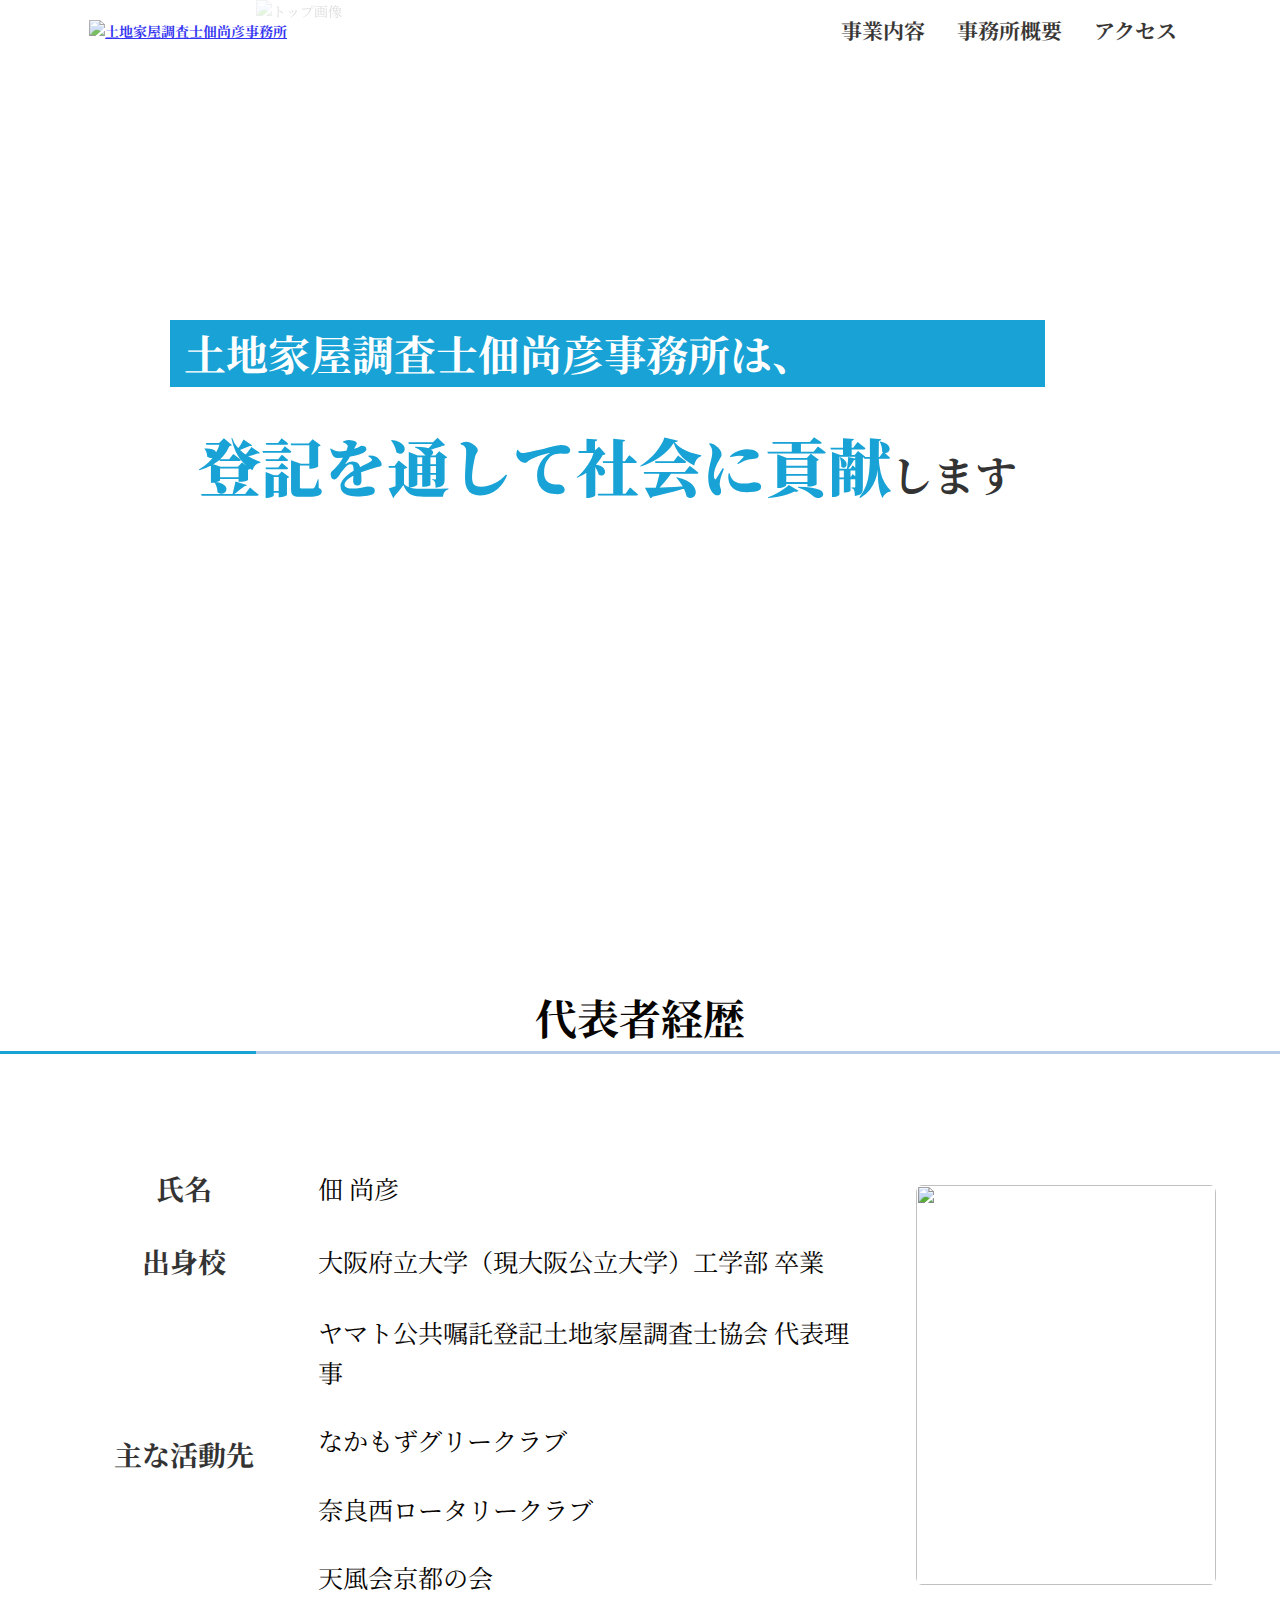
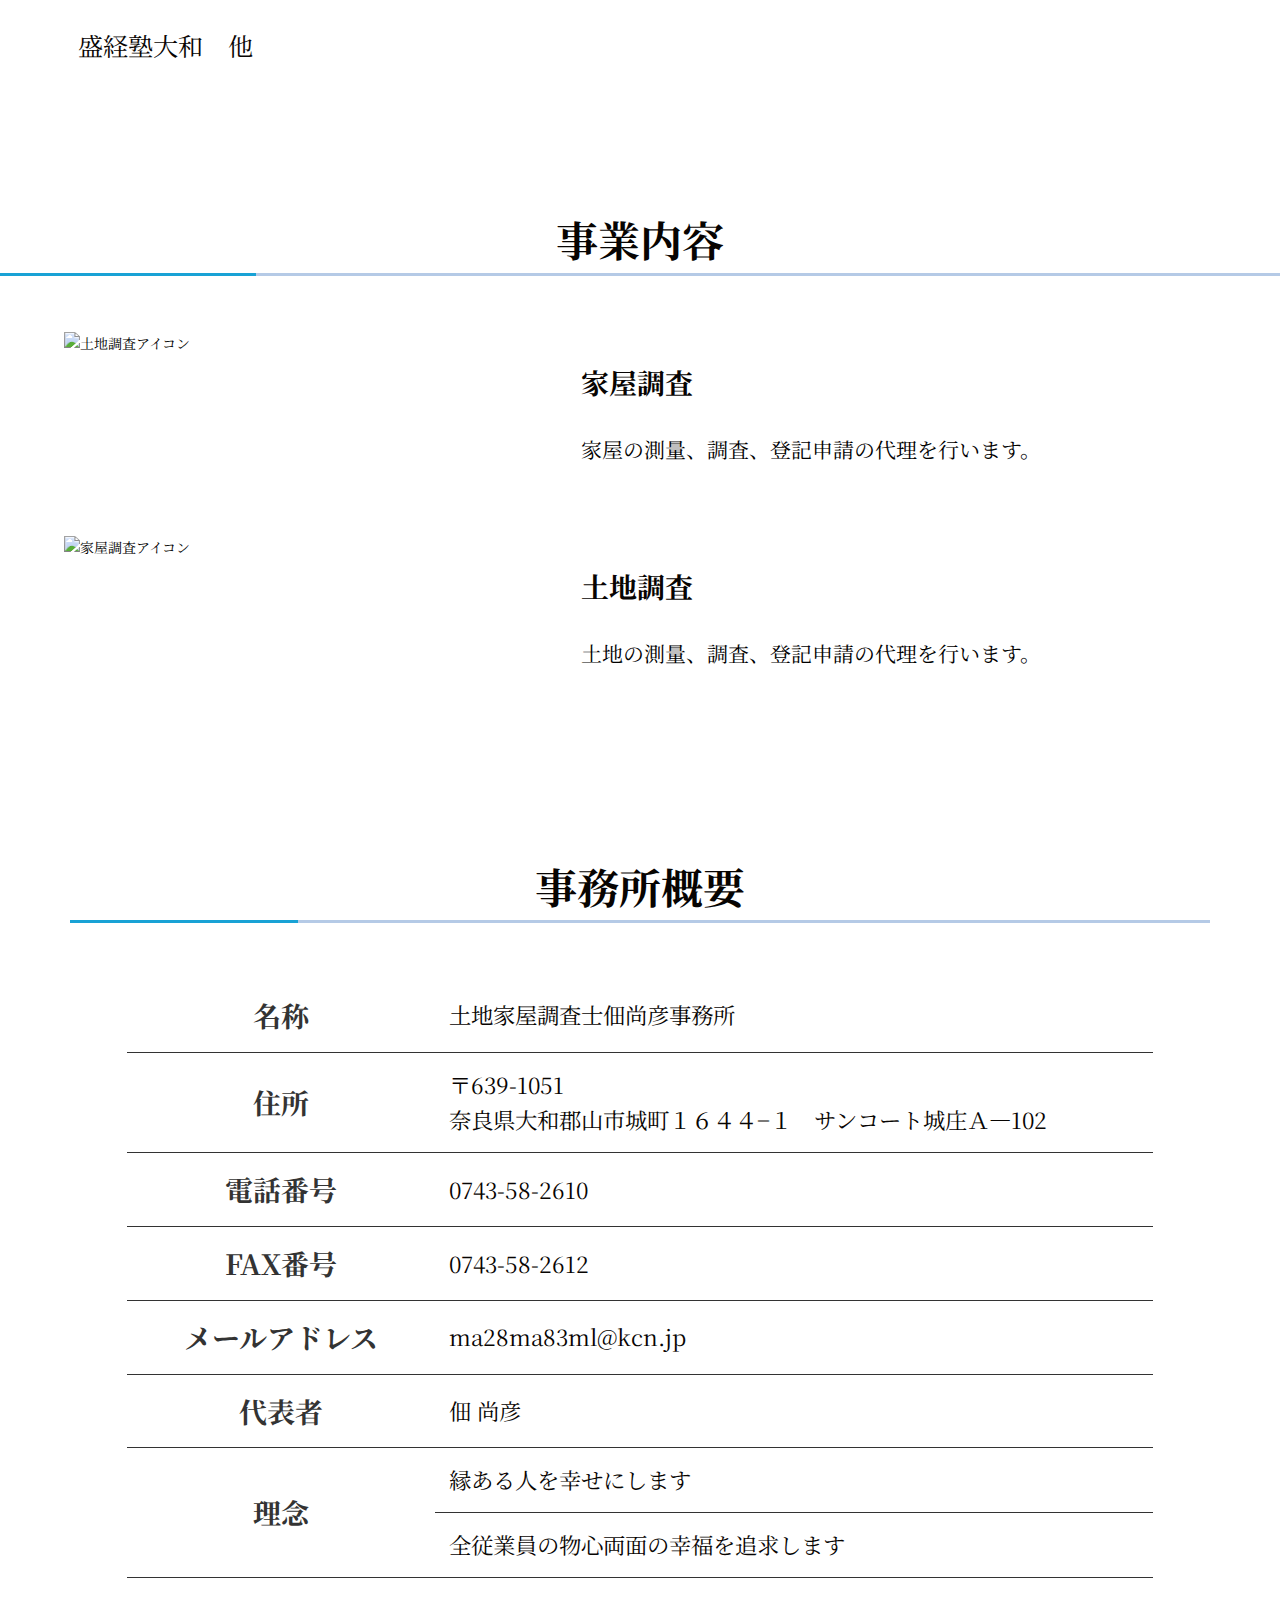
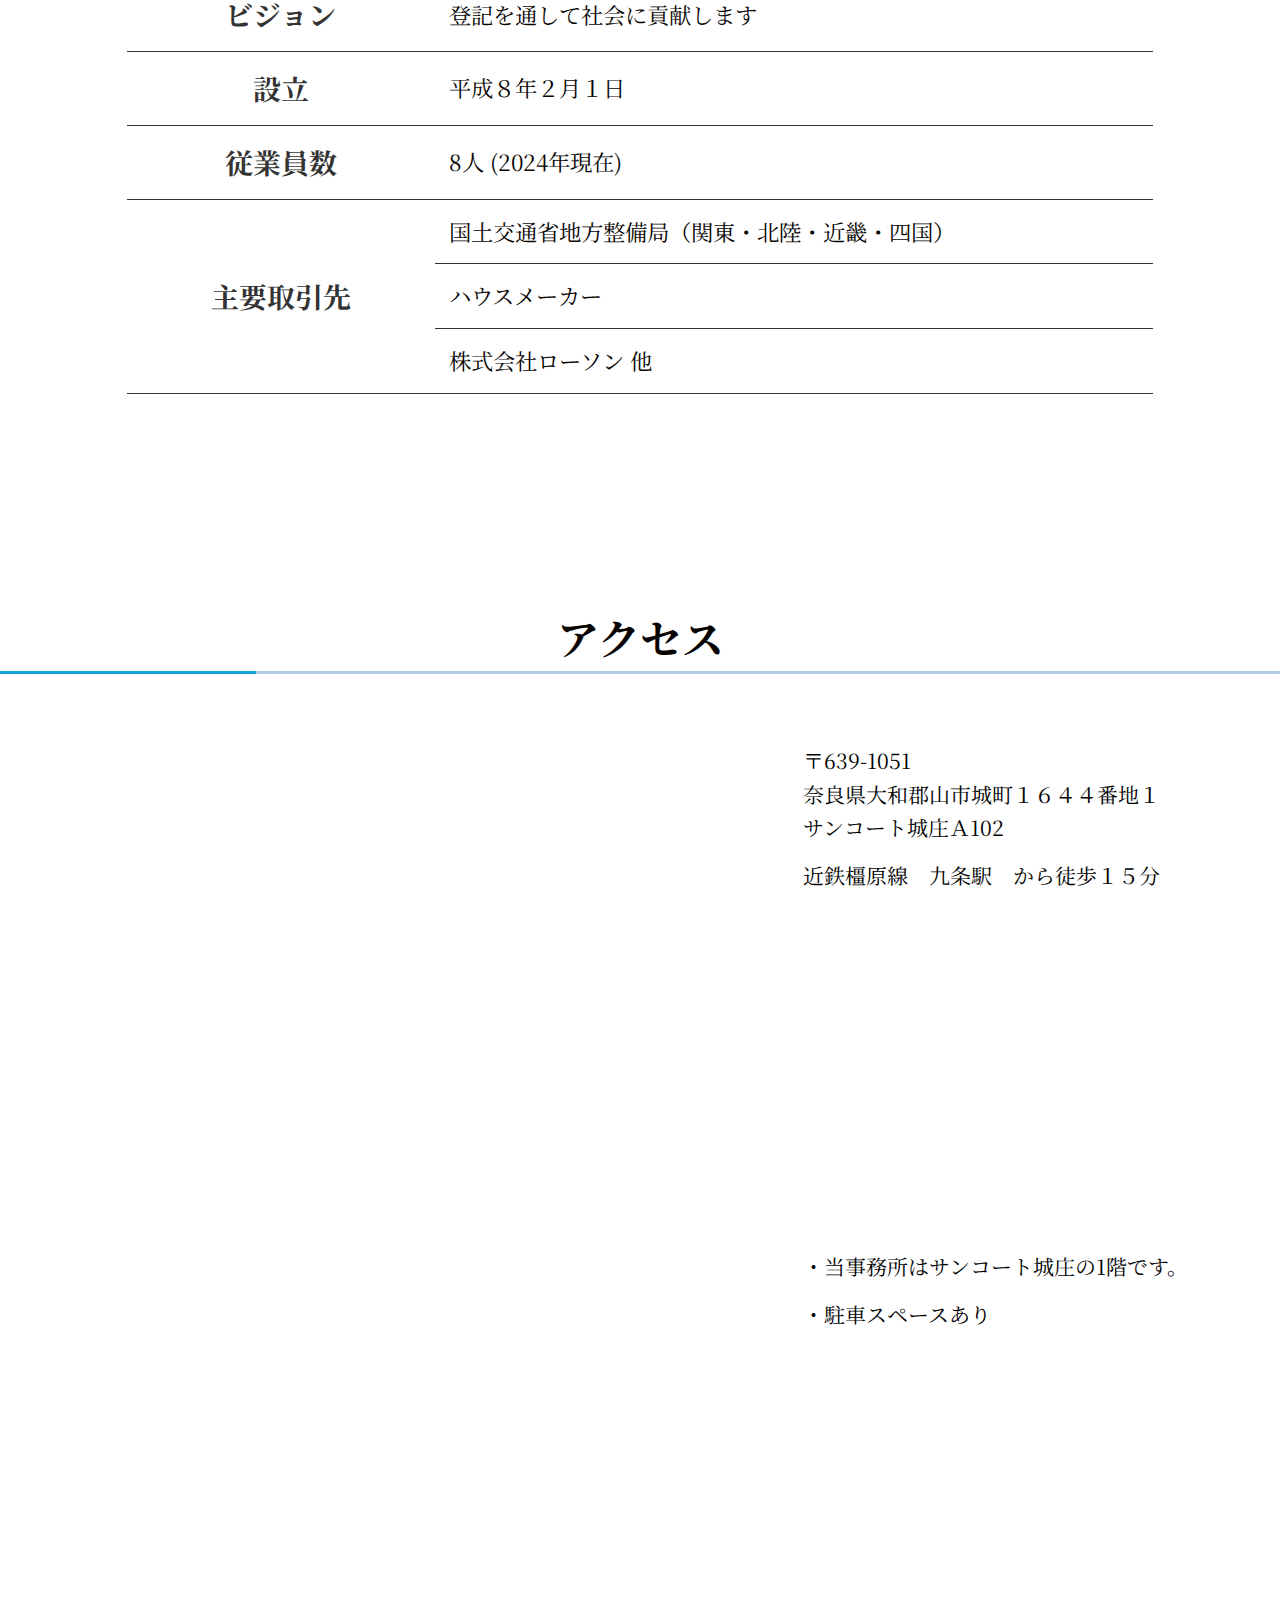
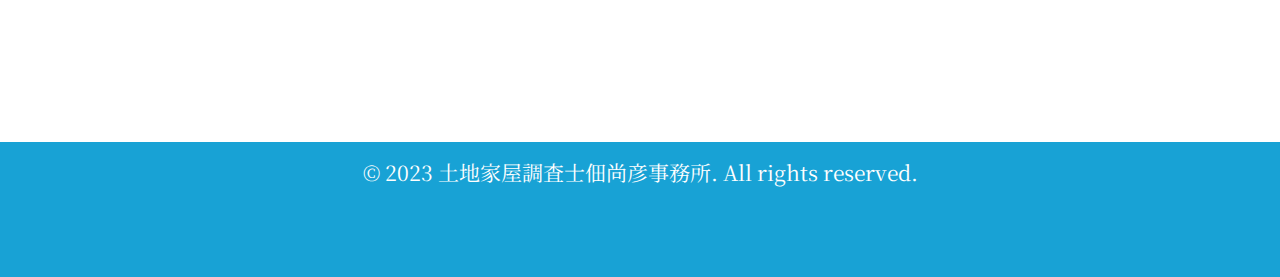
==== index.html @ 8d5c5ae4 "追記等" ====
<!DOCTYPE html>
<html lang="ja">

<head>
    <meta charset="UTF-8">
    <meta name="viewport" content="width=device-width, initial-scale=1.0">
    <meta name="description" content="測量、土地の登記、建物の登記のことなら、奈良県大和郡山市の土地家屋調査士　佃尚彦事務所へご依頼ください">
    <link rel="preconnect" href="https://fonts.googleapis.com">
    <link rel="preconnect" href="https://fonts.gstatic.com" crossorigin>
    <link
        href="https://fonts.googleapis.com/css2?family=Noto+Sans+JP:wght@300;400;500;700&family=Noto+Serif+JP&display=swap"
        rel="stylesheet">
    <link rel="stylesheet" href="css/normalize.css">
    <link rel="stylesheet" href="css/style.css">
    <title>土地家屋調査士佃尚彦事務所</title>
</head>

<body>
    <header>
        <nav>
            <a href="#hero" class="logo">
                <h1>
                    <img src="images/HomeImage.jpg" alt="土地家屋調査士佃尚彦事務所" />
                </h1>
            </a>
            <div class="link">
                <a href="#service">事業内容</a>
                <a href="#about">事務所概要</a>
                <a href="#access"> アクセス</a>
            </div>
        </nav>
    </header>
    <section id="hero">
        <div class="hero-image">
            <img src="images/TOP.jpg" alt="トップ画像" />
        </div>
        <div class="hero-text">
            <div>
                <p>土地家屋調査士佃尚彦事務所は、</p>
            </div>
            <div class="philosophy">
                <p><span>登記を通して社会に貢献</span>します</p>
            </div>
        </div>
    </section>
    <section id="greeting">
        <h2>代表者経歴</h2>
        <div class="greeting container">
            <div class="greeting-content">
                <table>
                    <tr>
                        <th>氏名</th>
                        <td>佃 尚彦</td>
                    </tr>
                    <tr>
                        <th>出身校</th>
                        <td>大阪府立大学（現大阪公立大学）工学部 卒業</td>
                    </tr>
                    <tr>
                        <th rowspan="4">主な活動先</th>
                        <td>ヤマト公共嘱託登記土地家屋調査士協会 代表理事</td>
                    </tr>
                    <tr>
                        <td>なかもずグリークラブ</td>
                    </tr>
                    <tr>
                        <td>奈良西ロータリークラブ</td>
                    </tr>
                    <tr>
                        <td>天風会京都の会</td>
                    </tr>
                    <tr>
                        <td>盛経塾大和　他</td>
                    </tr>
                </table>
            </div>
            <div class="greeting-icon">
                <img src="images/tsukudanaohiko.jpeg" alt="">
            </div>
        </div>
    </section>
    <section id="service">
        <h2>事業内容</h2>
        <div class="container">
            <div class="service-item">
                <img src="images/tatemono.jpg" alt="土地調査アイコン" width="300" />
                <div class="service-text">
                    <h3>家屋調査</h3>
                    <p>家屋の測量、調査、登記申請の代理を行います。</p>
                </div>
            </div>
            <div class="service-item">
                <img src="images/touki.jpg" alt="家屋調査アイコン" width="300" />
                <div class="service-text">
                    <h3>土地調査</h3>
                    <p>土地の測量、調査、登記申請の代理を行います。</p>
                </div>
            </div>
        </div>
    </section>
    <section id="about">
        <h2>事務所概要</h2>
        <table class="container">
            <tr>
                <th>名称</th>
                <td>土地家屋調査士佃尚彦事務所</td>
            </tr>
            <tr>
                <th>住所</th>
                <td>〒639-1051<br>奈良県大和郡山市城町１６４４−１　サンコート城庄Ａ―102</td>
            </tr>
            <tr>
                <th>電話番号</th>
                <td>0743-58-2610</td>
            </tr>
            <tr>
                <th>FAX番号</th>
                <td>0743-58-2612</td>
            </tr>
            <tr>
                <th>メールアドレス</th>
                <td>ma28ma83ml@kcn.jp</td>
            </tr>
            <tr>
                <th>代表者</th>
                <td>佃 尚彦</td>
            </tr>
            <tr>
                <th rowspan="2">理念</th>
                <td>縁ある人を幸せにします</td>
            </tr>
            <tr>
                <td>全従業員の物心両面の幸福を追求します</td>
            </tr>
            <tr>
                <th>ビジョン</th>
                <td>登記を通して社会に貢献します</td>
            </tr>
            <tr>
                <th>設立</th>
                <td>平成８年２月１日</td>
            </tr>
            <tr>
                <th>従業員数</th>
                <td>8人 (2024年現在)</td>
            </tr>
            <tr>
                <th rowspan="3">主要取引先</th>
                <td>国土交通省地方整備局（関東・北陸・近畿・四国）</td>
            </tr>
            <tr>
                <td>ハウスメーカー</td>
            </tr>
            <tr>
                <td>株式会社ローソン 他</td>
            </tr>
        </table>
    </section>
    <section id="access">
        <h2>アクセス</h2>
        <div class="container">
            <div class="map">
                <iframe
                    src="https://www.google.com/maps/embed?pb=!1m18!1m12!1m3!1d820.4720143053771!2d135.7679241401487!3d34.6575298991563!2m3!1f0!2f0!3f0!3m2!1i1024!2i768!4f100!3m3!1m2!1s0x60013b4085f619c5%3A0x22e4a942113ae060!2z5Zyf5Zyw5a625bGL6Kq_5p-75aOrIOS9g-WwmuW9puS6i-WLmeaJgA!5e0!3m2!1sja!2sjp!4v1682810503164!5m2!1sja!2sjp"
                    width="1000" height="450" style="border:0;" allowfullscreen="" loading="lazy"
                    referrerpolicy="no-referrer-when-downgrade"></iframe>
                <div class="map_right">
                    <p>〒639-1051<br>奈良県大和郡山市城町１６４４番地１<br>サンコート城庄Ａ102</p>
                    <p>近鉄橿原線　九条駅　から徒歩１５分</p>
                </div>
            </div>
            <div class="map">
                <iframe
                    src="https://www.google.com/maps/embed?pb=!4v1693715859044!6m8!1m7!1sPQwbis-6MpLnHTJOvCL9dA!2m2!1d34.65836034063045!2d135.7669844035557!3f152.4583700641096!4f2.6141627605821185!5f0.7820865974627469"
                    width="1000" height="450" style="border:0;" allowfullscreen="" loading="lazy"
                    referrerpolicy="no-referrer-when-downgrade"></iframe>
                <div class="map_right">
                    <p>・当事務所はサンコート城庄の1階です。</p>
                    <p>・駐車スペースあり</p>
                </div>
            </div>
        </div>
    </section>
    <footer>
        <p>© 2023 土地家屋調査士佃尚彦事務所. All rights reserved.</p>
    </footer>
    <script src="main.js"></script>
</body>

</html>
---- css/style.css ----
@charset "UTF-8";
@import url("normalize.css");
* {
  margin: 0;
  padding: 0;
  font-size: 14px;
  box-sizing: border-box;
}

body {
  font-family: "Noto Serif JP", serif;
  line-height: 1.6;
  background-color: #ffffff;
}

h2 {
  font-size: 3rem;
  text-align: center;
  margin: 3rem 0;
  color: #070402;
  position: relative;
  border-bottom: 3px solid #b5cae6;
}

h2::after {
  position: absolute;
  content: " ";
  display: block;
  border-bottom: 3px solid #18a2d5;
  width: 20%;
  bottom: -3px;
}

h3 {
  font-size: 2rem;
  color: #070402;
  margin: 2rem 0;
}

p {
  font-size: 1.5rem;
  margin-bottom: 1rem;
}

section {
  padding-top: 3rem;
  max-width: 1280px;
  margin: 0 auto;
}

.container {
  width: 90%;
  margin: 4rem auto;
}

header {
  position: fixed;
  top: 0;
  left: 0;
  width: 100%;
  height: 130px;
  background-color: #ffffff;
  z-index: 1000;
  padding: 1rem 2rem;
  opacity: 0.8;
}
header nav {
  display: flex;
  justify-content: space-between;
  align-items: center;
  margin: 0 5%;
}
header nav .logo {
  display: inline-block;
  margin-right: 1rem;
}
header nav .logo img {
  height: 90px;
  width: auto;
  transition: transform 0.3s;
}
header nav .logo img:hover {
  transform: scale(1.05);
}
header nav div.link a {
  color: #070402;
  font-size: 1.5rem;
  text-decoration: none;
  margin: 1rem;
  transition: color 0.3s;
  font-weight: bold;
  transition: transform 0.3s;
}
header nav div.link a:hover {
  transform: scale(1.05);
}

/* ヘッダー */
#hero {
  max-width: 100vw;
  position: relative;
  display: flex;
  align-items: center;
  justify-content: center;
  height: 100vh;
  padding-top: 5rem;
}
#hero .hero-image img {
  width: 80%;
  height: 100%;
  object-fit: cover;
  opacity: 0.7;
  filter: saturate(150%);
  position: absolute;
  top: 0;
  right: 0;
}
#hero .hero-text {
  z-index: 1;
  position: absolute;
  top: 300px;
  left: 150px;
}
#hero .hero-text div {
  background-color: #18a2d5;
  margin: 20px;
}
#hero .hero-text div p {
  color: #ffffff;
  font-size: 3rem;
  font-weight: bolder;
  margin: 1rem;
}
#hero .hero-text div.philosophy {
  background-color: #ffffff;
}
#hero .hero-text div.philosophy p {
  color: #333;
  font-size: 3rem;
  font-weight: bolder;
  margin: 2rem;
}
#hero .hero-text div.philosophy p span {
  color: #18a2d5;
  font-size: 4.5rem;
  font-weight: bolder;
}
#hero .hero-text h1 {
  font-size: 5rem;
  font-weight: bolder;
  margin-bottom: 3rem;
}
#hero .hero-text p {
  font-weight: bolder;
  margin-bottom: 1rem;
}

.greeting {
  display: flex;
  justify-content: space-between;
  align-items: center;
  margin: 3rem auto;
}
.greeting .greeting-icon img {
  width: 300px;
  height: 400px;
  border-radius: 2%;
}
.greeting .greeting-content {
  width: 800px;
}
.greeting .greeting-content p {
  font-size: 1.2rem;
  line-height: 1.5;
}
.greeting .greeting-content .sign {
  display: flex;
  justify-content: flex-end;
}
.greeting .greeting-content .sign img {
  width: 300px;
  height: 100px;
  margin: 0 1rem;
}
.greeting table {
  border-collapse: collapse;
  border-spacing: 0;
  margin-top: 4rem;
}
.greeting table th {
  font-size: 2rem;
  font-weight: bold;
  width: 30%;
  padding: 1rem 0;
  color: #333;
}
.greeting table td {
  font-size: 1.8rem;
  padding: 1rem;
  border: none;
  color: #070402;
}

.intro-container {
  display: flex;
  justify-content: space-around;
  flex-wrap: wrap;
  margin: 3rem auto;
}

/* サービス概要セクション */
#services {
  background-color: #ffffff;
  padding: 5rem;
}

.service-item {
  display: flex;
  margin: 4rem auto;
}
.service-item img {
  width: 40%;
}
.service-item .service-text {
  margin-left: 4rem;
}

/* 会社概要セクション */
#about {
  background-color: #ffffff;
  padding: 5rem;
}
#about table {
  border-collapse: collapse;
  border-spacing: 0;
}
#about table tr {
  border-bottom: 1px solid #333;
}
#about table th {
  font-size: 2rem;
  font-weight: bold;
  width: 30%;
  padding: 1rem 0;
  border: none;
  color: #333;
}
#about table td {
  font-size: 1.6rem;
  padding: 1rem;
  color: #070402;
}

#access .map {
  display: flex;
  margin-bottom: 4rem;
}
#access .map .map_right {
  width: 600px;
  margin-left: 2rem;
  padding: 1rem;
}
#access .map .map_right p {
  font-size: 1.5rem;
}

footer {
  background-color: #18a2d5;
  color: #ffffff;
  text-align: center;
  padding: 1rem 0;
  height: 15vh;
}

/* モバイルデバイス用のスタイル */
/* モバイルデバイス用のスタイル */
@media (max-width: 768px) {
  h1 {
    font-size: 3rem;
  }
  h2 {
    font-size: 2.5rem;
  }
  h3 {
    font-size: 2rem;
  }
  p {
    font-size: 1.5rem;
  }
  header {
    width: 100vw;
    position: relative;
    height: 150px;
  }
  header .link {
    display: none;
  }
  #hero .hero-image img {
    width: 100vw;
    right: auto;
    left: 0;
  }
  #hero .hero-text {
    top: 50px;
    left: 40px;
  }
  #hero .hero-text div p {
    font-size: 2rem;
  }
  #hero .hero-text div.philosophy p {
    font-size: 2rem;
  }
  #hero .hero-text div.philosophy p span {
    font-size: 2.5rem;
  }
  .greeting table {
    margin-top: 1rem;
  }
  .greeting table th {
    font-size: 1.5rem;
  }
  .greeting table td {
    font-size: 1.2rem;
  }
  .hero-text,
  .greeting-content,
  .service-item {
    text-align: center;
  }
  .container {
    width: 100%;
    margin: 0 auto;
  }
  .greeting {
    flex-direction: column;
  }
  .greeting .greeting-icon img {
    width: 100%;
    margin: 0 auto;
  }
  .greeting .greeting-content {
    width: 100%;
  }
  .service-item {
    flex-direction: column-reverse;
  }
  .service-item img {
    width: 60%;
    margin: 0 auto;
  }
  .service-item .service-text {
    margin-left: 0;
    margin-top: 2rem;
  }
  .map {
    flex-direction: column;
  }
  iframe {
    width: 90%;
    margin: 0 auto;
  }
}/*# sourceMappingURL=style.css.map */
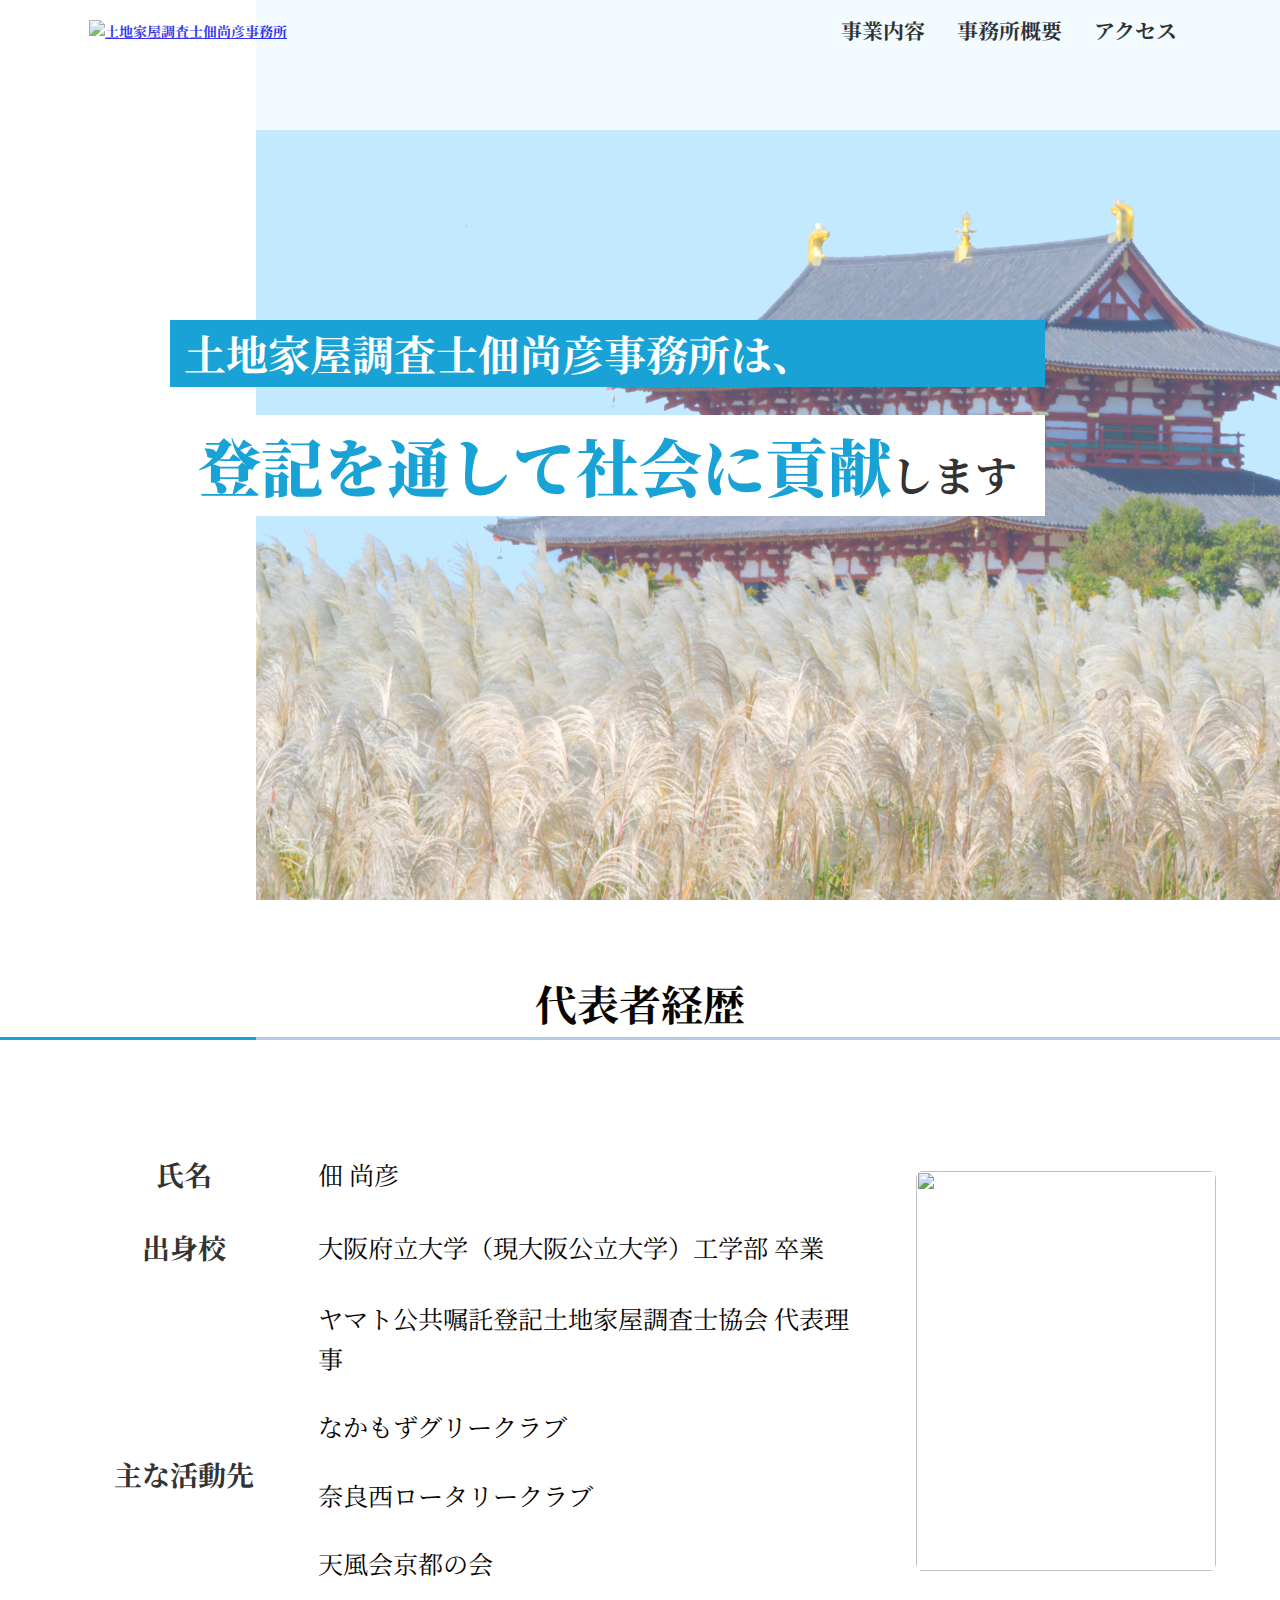
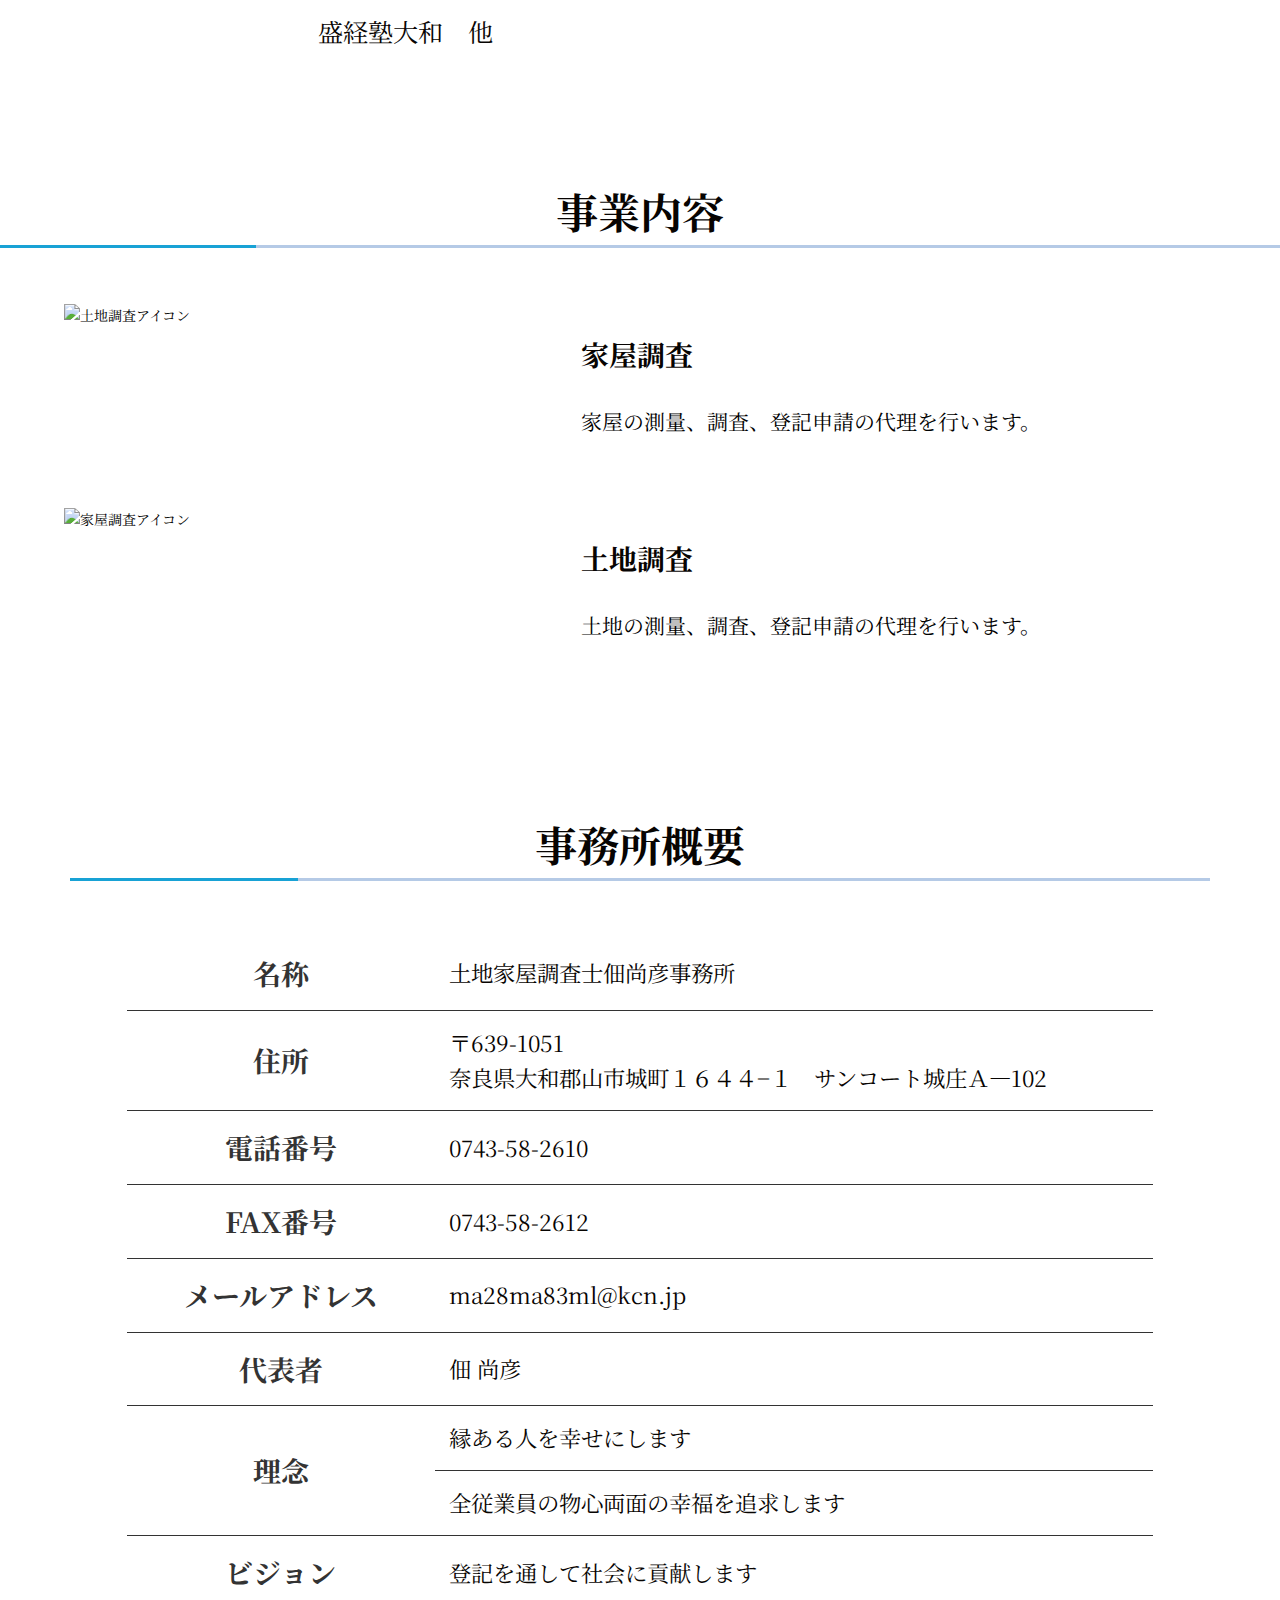
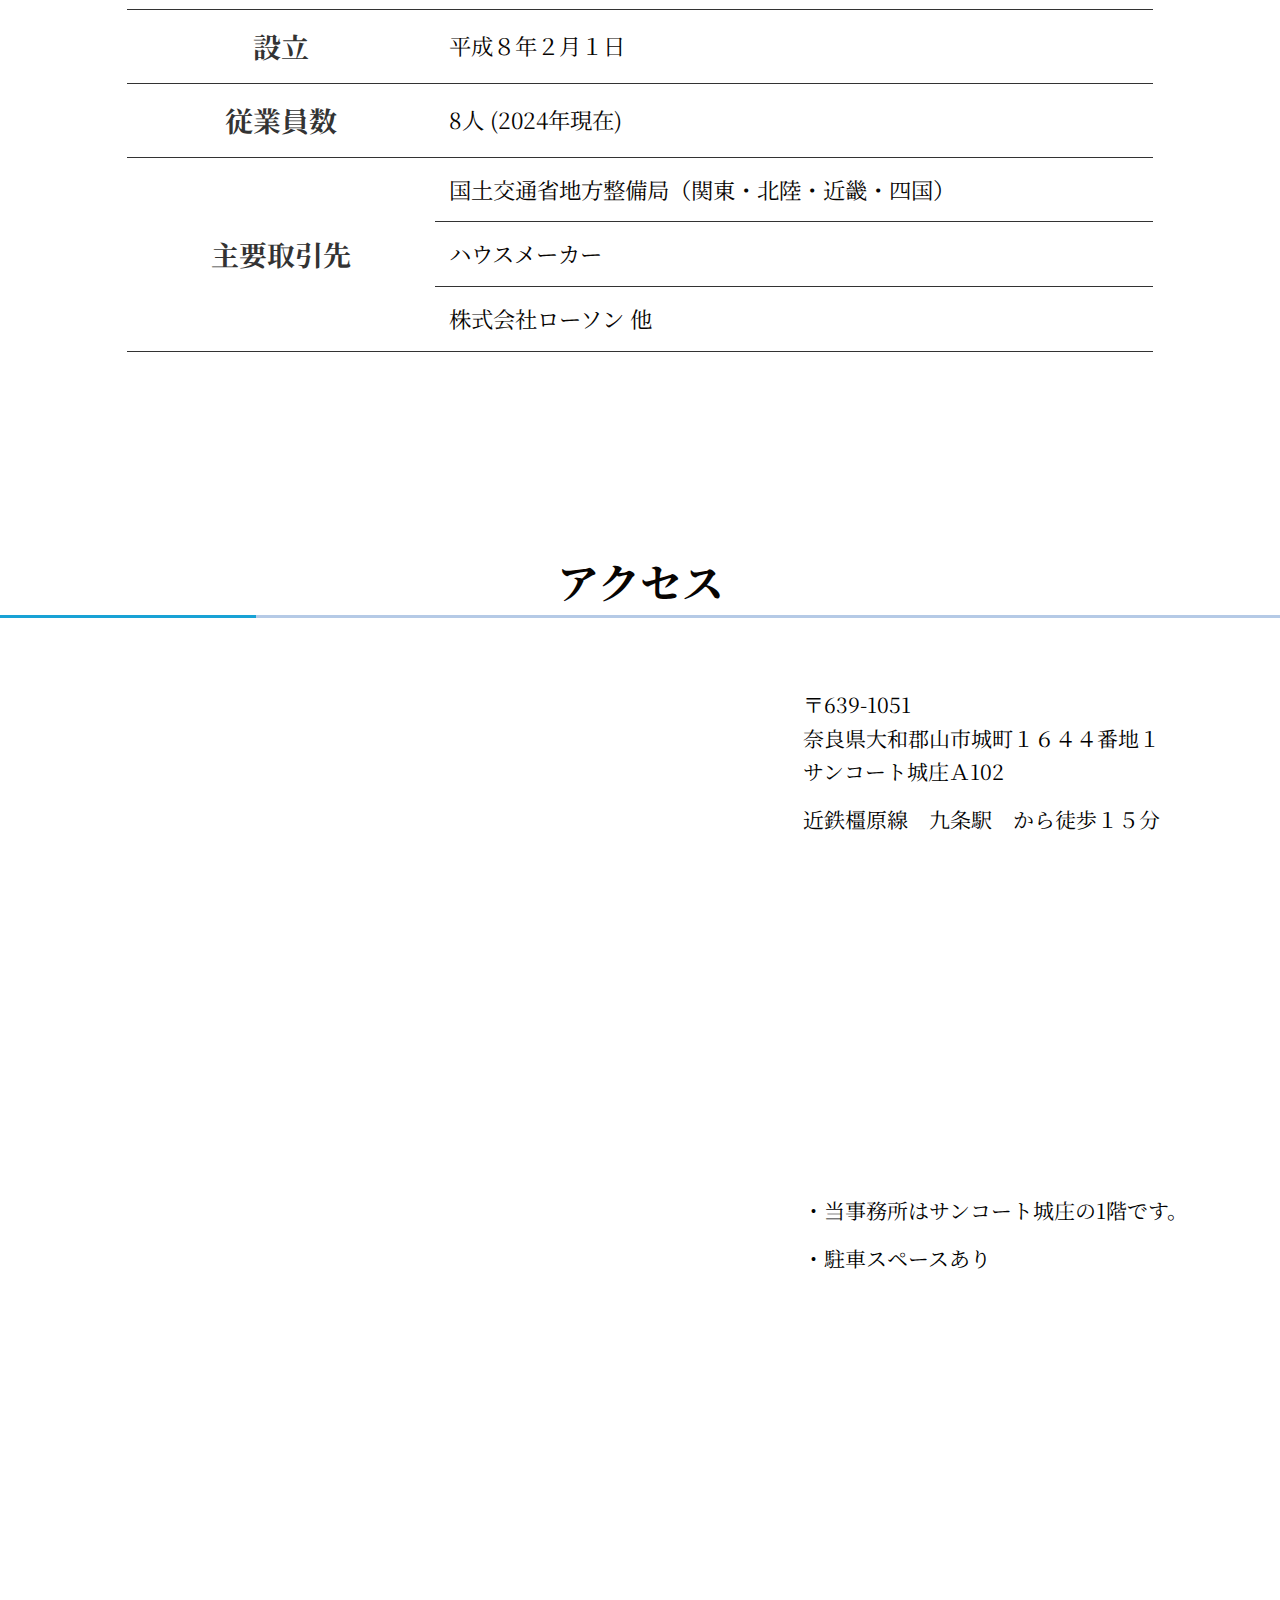
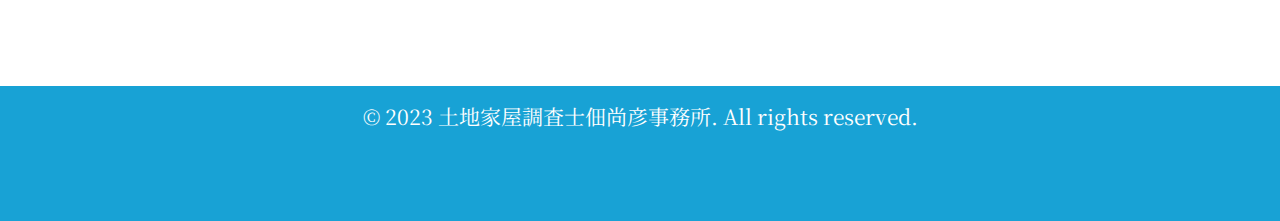
==== commit 11c8e778: "レスポンシブ調整" ====
--- a/index.html
+++ b/index.html
@@ -32,7 +32,7 @@
     </header>
     <section id="hero">
         <div class="hero-image">
-            <img src="images/TOP.jpg" alt="トップ画像" />
+            <img src="images/top.jpg" alt="トップ画像" />
         </div>
         <div class="hero-text">
             <div>
@@ -57,7 +57,7 @@
                         <td>大阪府立大学（現大阪公立大学）工学部 卒業</td>
                     </tr>
                     <tr>
-                        <th rowspan="4">主な活動先</th>
+                        <th rowspan="5">主な活動先</th>
                         <td>ヤマト公共嘱託登記土地家屋調査士協会 代表理事</td>
                     </tr>
                     <tr>
--- a/css/style.css
+++ b/css/style.css
@@ -7,6 +7,10 @@
   box-sizing: border-box;
 }
 
+img {
+  width: 100%;
+}
+
 body {
   font-family: "Noto Serif JP", serif;
   line-height: 1.6;
@@ -16,7 +20,7 @@
 h2 {
   font-size: 3rem;
   text-align: center;
-  margin: 3rem 0;
+  margin: 2rem 0 1rem 0;
   color: #070402;
   position: relative;
   border-bottom: 3px solid #b5cae6;
@@ -180,7 +184,7 @@
 .greeting .greeting-content .sign img {
   width: 300px;
   height: 100px;
-  margin: 0 1rem;
+  margin: 0 auto;
 }
 .greeting table {
   border-collapse: collapse;
@@ -275,11 +279,15 @@
 /* モバイルデバイス用のスタイル */
 /* モバイルデバイス用のスタイル */
 @media (max-width: 768px) {
+  html {
+    max-width: 768px;
+  }
   h1 {
     font-size: 3rem;
   }
   h2 {
     font-size: 2.5rem;
+    margin: 2rem 0 1rem 0;
   }
   h3 {
     font-size: 2rem;
@@ -352,8 +360,20 @@
     margin-left: 0;
     margin-top: 2rem;
   }
+  #about {
+    padding: 1rem;
+  }
+  #about table th {
+    font-size: 1.5rem;
+  }
+  #about table td {
+    font-size: 1.2rem;
+  }
   .map {
     flex-direction: column;
+  }
+  .map .map_right {
+    width: 100%;
   }
   iframe {
     width: 90%;
